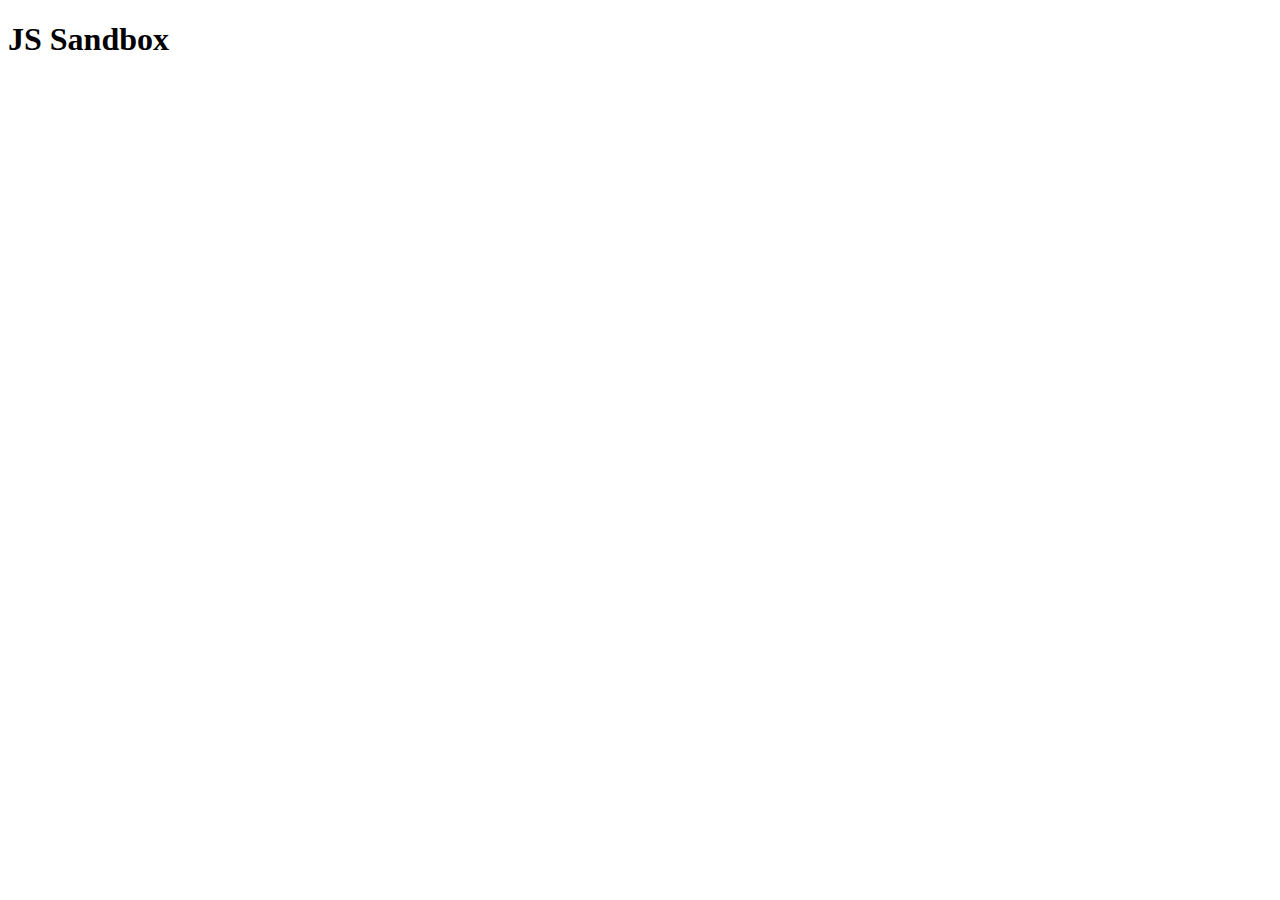
==== index.html @ 365bce47 "Reorganized files in the project." ====
<!DOCTYPE html>
<html lang="en">
  <head>
    <meta charset="UTF-8" />
    <meta name="viewport" content="width=device-width, initial-scale=1.0" />
    <title>JS Sandbox</title>
  </head>
  <body>
    <h1>JS Sandbox</h1>

    <script src="./js/freelancer-videos.js" type="module"></script>
  </body>
</html>
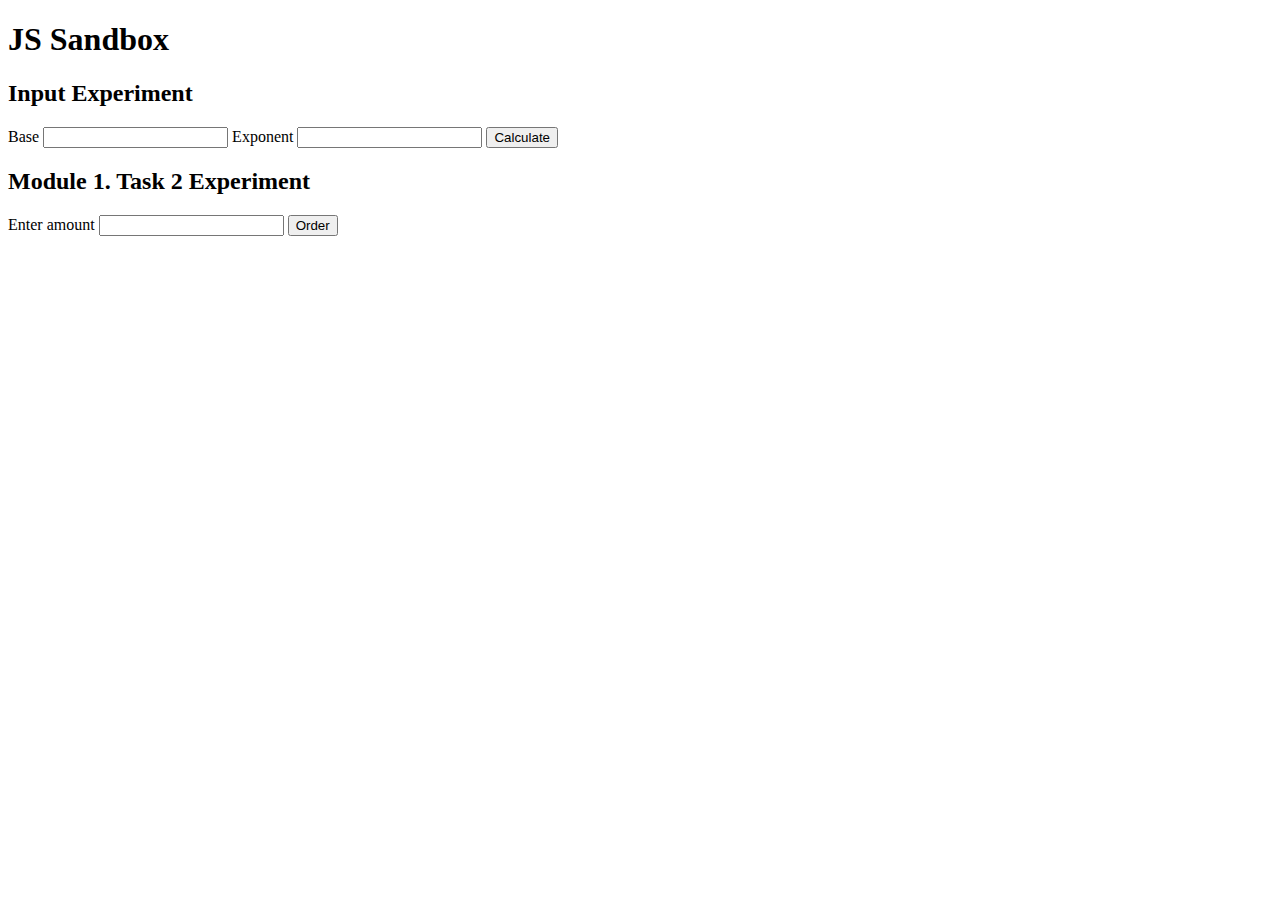
==== commit ddc99e16: "Added experiments with receiving values from inputs." ====
--- a/index.html
+++ b/index.html
@@ -8,6 +8,32 @@
   <body>
     <h1>JS Sandbox</h1>
 
-    <script src="./js/freelancer-videos.js" type="module"></script>
+    <h2>Input Experiment</h2>
+
+    <label>
+      Base
+      <input type="number" name="base" class="base" />
+    </label>
+
+    <label>
+      Exponent
+      <input type="number" name="exponent" class="exponent" />
+    </label>
+
+    <button class="button">Calculate</button>
+
+    <h2>Module 1. Task 2 Experiment</h2>
+
+    <label>
+      Enter amount
+      <input type="number" name="amount" class="amount" />
+    </label>
+
+    <button class="order-button">Order</button>
+
+    <!-- <script src="./js/code-wars.js" type="module"></script> -->
+    <!-- <script src="./js/freelancer-videos.js" type="module"></script> -->
+    <!-- <script src="./js/foobar-task.js" type="module"></script> -->
+    <script src="./js/input-experiment.js" type="module"></script>
   </body>
 </html>
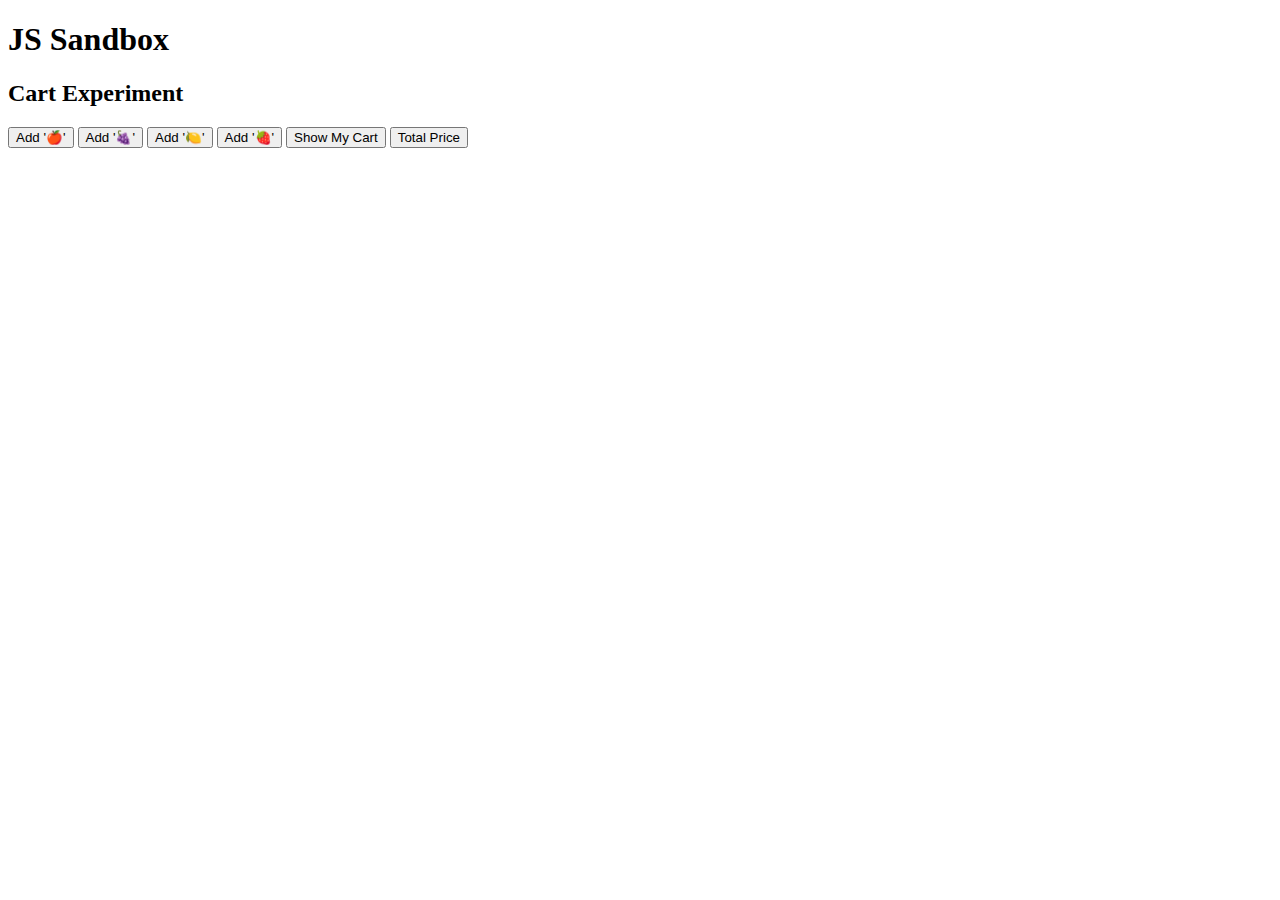
==== commit 60919044: "Added cart experiment." ====
--- a/index.html
+++ b/index.html
@@ -8,7 +8,7 @@
   <body>
     <h1>JS Sandbox</h1>
 
-    <h2>Input Experiment</h2>
+    <!-- <h2>Input Experiment</h2>
 
     <label>
       Base
@@ -29,11 +29,23 @@
       <input type="number" name="amount" class="amount" />
     </label>
 
-    <button class="order-button">Order</button>
+    <button class="order-button">Order</button> -->
+
+    <!-- Cart Experiment -->
+    <h2>Cart Experiment</h2>
+
+    <button data-product="🍎">Add '🍎'</button>
+    <button data-product="🍇">Add '🍇'</button>
+    <button data-product="🍋">Add '🍋'</button>
+    <button data-product="🍓">Add '🍓'</button>
+    <button class="js-show-cart">Show My Cart</button>
+    <button class="js-count-total">Total Price</button>
 
     <!-- <script src="./js/code-wars.js" type="module"></script> -->
     <!-- <script src="./js/freelancer-videos.js" type="module"></script> -->
     <!-- <script src="./js/foobar-task.js" type="module"></script> -->
-    <script src="./js/input-experiment.js" type="module"></script>
+    <!-- <script src="./js/input-experiment.js" type="module"></script> -->
+    <!-- <script src="./js/hw-practice.js" type="module"></script> -->
+    <script src="./js/cart-experiment.js" type="module"></script>
   </body>
 </html>
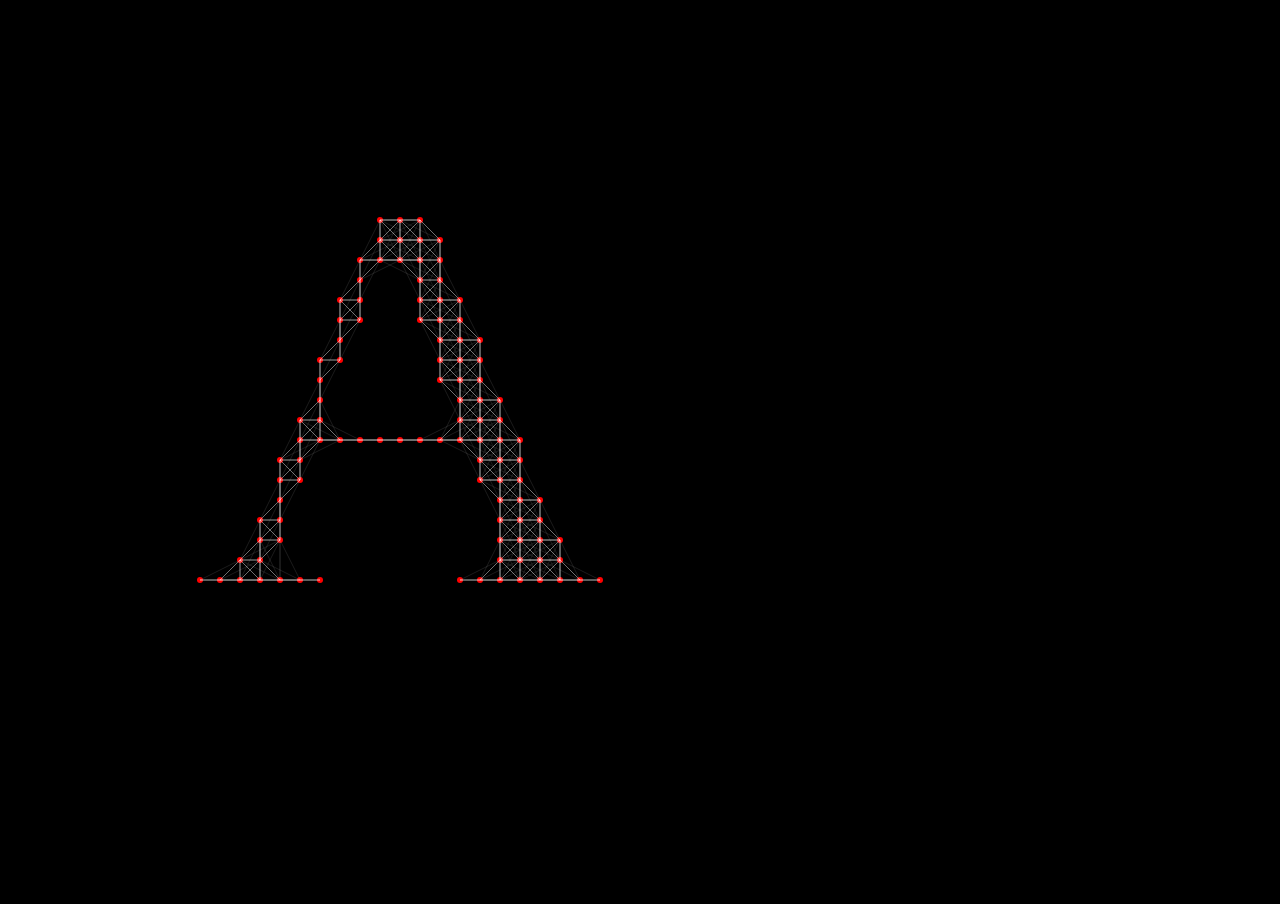
==== commit dac7e421: "Moved index file." ====
--- a/index.html
+++ b/index.html
@@ -2,50 +2,17 @@
 <html lang="en">
   <head>
     <meta charset="UTF-8" />
+    <meta http-equiv="X-UA-Compatible" content="IE=edge" />
     <meta name="viewport" content="width=device-width, initial-scale=1.0" />
-    <title>JS Sandbox</title>
+    <title>Canvas Experiments</title>
+    <link rel="stylesheet" href="/pixel-effects/particles-text/style.css" />
   </head>
   <body>
-    <h1>JS Sandbox</h1>
+    <canvas id="canvas1"></canvas>
 
-    <!-- <h2>Input Experiment</h2>
-
-    <label>
-      Base
-      <input type="number" name="base" class="base" />
-    </label>
-
-    <label>
-      Exponent
-      <input type="number" name="exponent" class="exponent" />
-    </label>
-
-    <button class="button">Calculate</button>
-
-    <h2>Module 1. Task 2 Experiment</h2>
-
-    <label>
-      Enter amount
-      <input type="number" name="amount" class="amount" />
-    </label>
-
-    <button class="order-button">Order</button> -->
-
-    <!-- Cart Experiment -->
-    <h2>Cart Experiment</h2>
-
-    <button data-product="🍎">Add '🍎'</button>
-    <button data-product="🍇">Add '🍇'</button>
-    <button data-product="🍋">Add '🍋'</button>
-    <button data-product="🍓">Add '🍓'</button>
-    <button class="js-show-cart">Show My Cart</button>
-    <button class="js-count-total">Total Price</button>
-
-    <!-- <script src="./js/code-wars.js" type="module"></script> -->
-    <!-- <script src="./js/freelancer-videos.js" type="module"></script> -->
-    <!-- <script src="./js/foobar-task.js" type="module"></script> -->
-    <!-- <script src="./js/input-experiment.js" type="module"></script> -->
-    <!-- <script src="./js/hw-practice.js" type="module"></script> -->
-    <script src="./js/cart-experiment.js" type="module"></script>
+    <script
+      src="/pixel-effects/particles-text/script.js"
+      type="module"
+    ></script>
   </body>
 </html>
--- a/pixel-effects/particles-text/style.css
+++ b/pixel-effects/particles-text/style.css
@@ -0,0 +1,16 @@
+* {
+  margin: 0;
+  padding: 0;
+  box-sizing: border-box;
+}
+
+body {
+  overflow: hidden;
+  background-color: #000000;
+}
+
+#canvas {
+  position: absolute;
+  top: 0;
+  left: 0;
+}